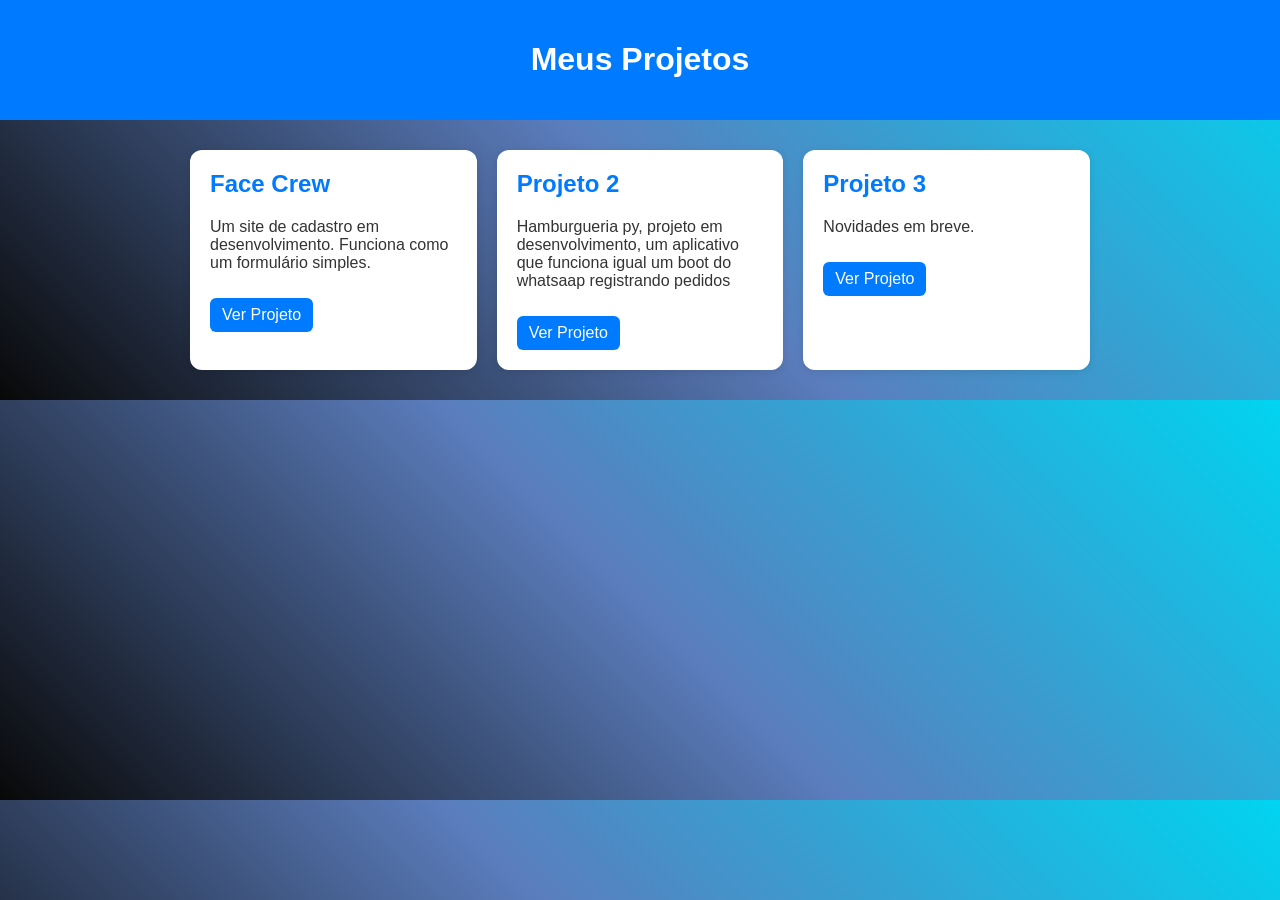
==== html/projetos.html @ 2b96971c "Add files via upload" ====
<!DOCTYPE html>
<html lang="pt-BR">
<head>
  <meta charset="UTF-8">
  <meta name="viewport" content="width=device-width, initial-scale=1.0">
  <title>Meus Projetos</title>
  <link rel="stylesheet" href="/css/Projetos.css">
</head>
<body>
  <header>
    <h1>Meus Projetos</h1>
  </header>
  
  <main class="projetos">
    <div class="projeto">
      <h2>Face Crew</h2>
      <p> Um site de cadastro em desenvolvimento. Funciona como um formulário simples.</p>
      <a href="#" target="_blank">Ver Projeto</a>
    </div>

    <div class="projeto">
      <h2>Projeto 2</h2>
      <p>Hamburgueria py, projeto em desenvolvimento, um aplicativo que funciona igual um boot do whatsaap registrando pedidos</p>
      <a href="#" target="_blank">Ver Projeto</a>
    </div>

    <div class="projeto">
      <h2>Projeto 3</h2>
      <p>Novidades em breve.</p>
      <a href="#" target="_blank">Ver Projeto</a>
    </div>
  </main>
</body>
</html>
---- css/Projetos.css ----
body {
  font-family: Arial, sans-serif;
  background-image: linear-gradient(45deg,rgb(8, 8, 8),rgb(91, 125, 189),rgb(0, 212, 240));
  color: #333;
  margin: 0;
  padding: 0;
}

header {
  background-color: #007bff;
  color: white;
  padding: 20px 0;
  text-align: center;
}

.projetos {
  max-width: 900px;
  margin: 30px auto;
  padding: 0 20px;
  display: grid;
  grid-template-columns: repeat(auto-fit, minmax(280px, 1fr));
  gap: 20px;
}

.projeto {
  background-color: white;
  padding: 20px;
  border-radius: 12px;
  box-shadow: 0 2px 8px rgba(0,0,0,0.1);
  transition: transform 0.2s;
}

.projeto:hover {
  transform: translateY(-5px);
}

.projeto h2 {
  margin-top: 0;
  color: #007bff;
}

.projeto a {
  display: inline-block;
  margin-top: 10px;
  text-decoration: none;
  color: #fff;
  background-color: #007bff;
  padding: 8px 12px;
  border-radius: 6px;
}

.projeto a:hover {
  background-color: #0056b3;
}
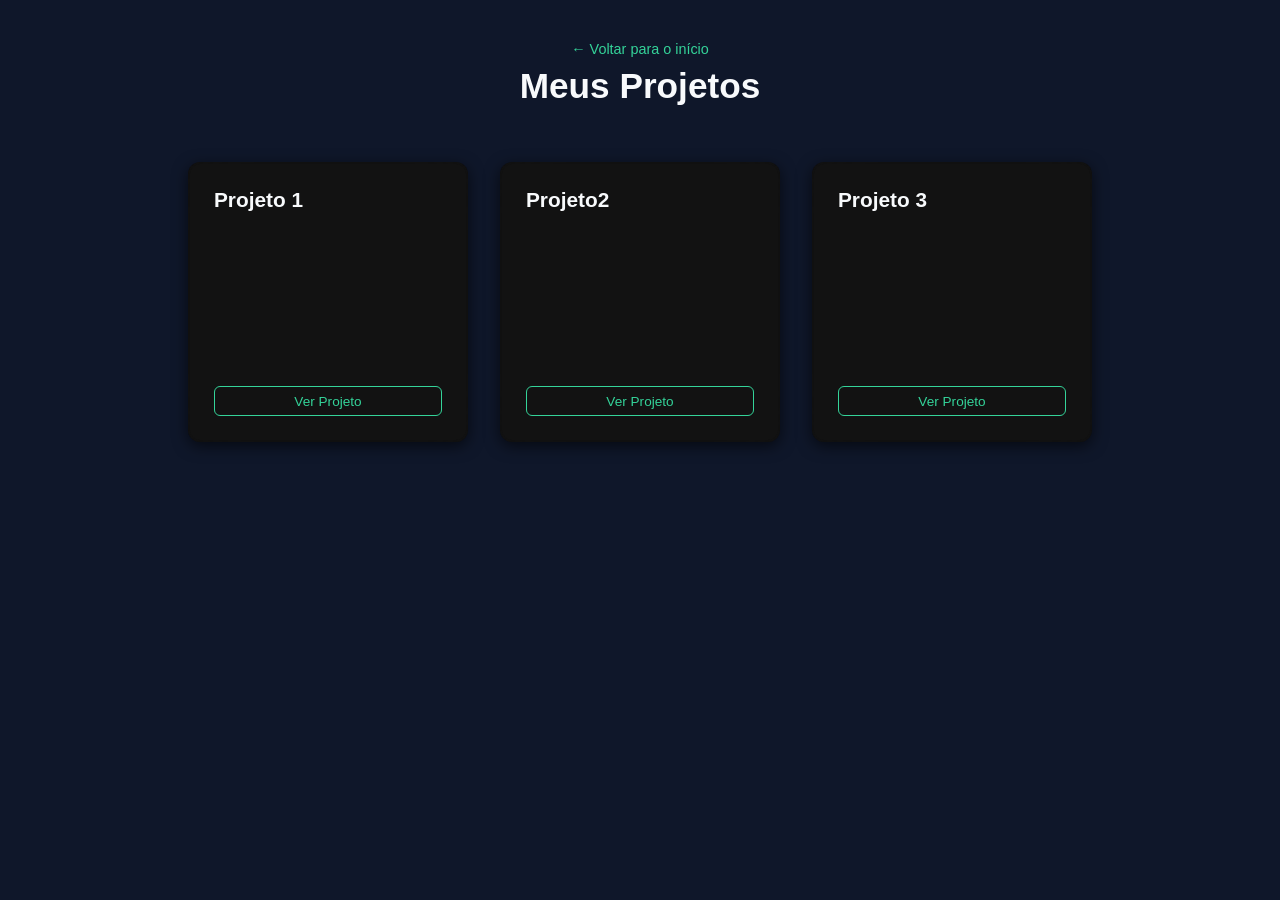
==== commit 4a9f9c2a: "reformando portfólio" ====
--- a/html/projetos.html
+++ b/html/projetos.html
@@ -1,34 +1,52 @@
 <!DOCTYPE html>
 <html lang="pt-BR">
 <head>
-  <meta charset="UTF-8">
-  <meta name="viewport" content="width=device-width, initial-scale=1.0">
-  <title>Meus Projetos</title>
-  <link rel="stylesheet" href="/css/Projetos.css">
+    <meta charset="UTF-8">
+    <meta name="viewport" content="width=device-width, initial-scale=1.0">
+    <title>Meus Projetos — Luiz Gustavo</title>
+    <link rel="stylesheet" href="/css/Projetos.css">
+
 </head>
 <body>
-  <header>
+
+<header>
+    <a href="index.html" class="voltar">← Voltar para o início</a>
     <h1>Meus Projetos</h1>
-  </header>
-  
-  <main class="projetos">
-    <div class="projeto">
-      <h2>Face Crew</h2>
-      <p> Um site de cadastro em desenvolvimento. Funciona como um formulário simples.</p>
-      <a href="#" target="_blank">Ver Projeto</a>
+</header>
+
+<main class="projetos-container">
+
+    <!-- Projeto 1 -->
+    <div class="card">
+        <div class="content">
+            <div>
+                <h2>Projeto 1</h2>
+            </div>
+            <a href="#" class="btn-projeto">Ver Projeto</a>
+        </div>
     </div>
 
-    <div class="projeto">
-      <h2>Projeto 2</h2>
-      <p>Hamburgueria py, projeto em desenvolvimento, um aplicativo que funciona igual um boot do whatsaap registrando pedidos</p>
-      <a href="#" target="_blank">Ver Projeto</a>
+    <!-- Projeto 2 -->
+    <div class="card">
+        <div class="content">
+            <div>
+                <h2>Projeto2</h2>
+            </div>
+            <a href="#"  class="btn-projeto">Ver Projeto</a>
+        </div>
     </div>
 
-    <div class="projeto">
-      <h2>Projeto 3</h2>
-      <p>Novidades em breve.</p>
-      <a href="#" target="_blank">Ver Projeto</a>
+    <!-- Projeto 3 -->
+    <div class="card">
+        <div class="content">
+            <div>
+                <h2>Projeto 3</h2>
+            </div>
+            <a href="#" target="_blank" class="btn-projeto">Ver Projeto</a>
+        </div>
     </div>
-  </main>
+
+</main>
+
 </body>
 </html>
--- a/css/Projetos.css
+++ b/css/Projetos.css
@@ -1,55 +1,172 @@
-body {
-  font-family: Arial, sans-serif;
-  background-image: linear-gradient(45deg,rgb(8, 8, 8),rgb(91, 125, 189),rgb(0, 212, 240));
-  color: #333;
+/* ==========================================
+   RESET E CONFIGURAÇÃO GERAL
+   ========================================== */
+* {
   margin: 0;
   padding: 0;
+  box-sizing: border-box;
+}
+
+body {
+  background-color: #0f172a; /* Fundo escuro */
+  color: #f8fafc;
+  font-family: 'Inter', sans-serif;
+  min-height: 100vh;
+  padding: 2.5rem 1.5rem;
 }
 
 header {
-  background-color: #007bff;
-  color: white;
-  padding: 20px 0;
   text-align: center;
+  margin-bottom: 3.5rem;
 }
 
-.projetos {
-  max-width: 900px;
-  margin: 30px auto;
-  padding: 0 20px;
-  display: grid;
-  grid-template-columns: repeat(auto-fit, minmax(280px, 1fr));
-  gap: 20px;
+header h1 {
+  font-family: 'Space Grotesk', sans-serif;
+  font-size: 2.2rem;
+  margin-top: 0.5rem;
+  color: #f8fafc;
 }
 
-.projeto {
-  background-color: white;
-  padding: 20px;
-  border-radius: 12px;
-  box-shadow: 0 2px 8px rgba(0,0,0,0.1);
-  transition: transform 0.2s;
+.voltar {
+  color: #34d399; /* Verde claro */
+  text-decoration: none;
+  font-size: 0.9rem;
+  transition: opacity 0.2s ease;
 }
 
-.projeto:hover {
-  transform: translateY(-5px);
+.voltar:hover {
+  opacity: 0.8;
 }
 
-.projeto h2 {
-  margin-top: 0;
-  color: #007bff;
+/* Container flexível para os cards */
+.projetos-container {
+  display: flex;
+  flex-wrap: wrap;
+  justify-content: center;
+  gap: 2rem;
+  max-width: 1000px;
+  margin: 0 auto;
 }
 
-.projeto a {
-  display: inline-block;
-  margin-top: 10px;
-  text-decoration: none;
-  color: #fff;
-  background-color: #007bff;
-  padding: 8px 12px;
-  border-radius: 6px;
+/* ==========================================
+   CARD ANIMADO (PRETO COM BORDA VERDE)
+   ========================================== */
+.card {
+  width: 280px;
+  min-height: 280px;
+  background: #121212; /* Fundo preto */
+  display: flex;
+  justify-content: center;
+  align-items: center;
+  overflow: hidden;
+  position: relative;
+  border-radius: 12px;
+  box-shadow: 0px 4px 15px rgba(0, 0, 0, 0.6);
+  cursor: pointer;
 }
 
-.projeto a:hover {
-  background-color: #0056b3;
+/* O container interno cria a margem de 2px que simula a borda */
+.card .content {
+  border-radius: 10px;
+  background: #121212; /* Fundo interno */
+  width: calc(100% - 4px);
+  height: calc(100% - 4px);
+  z-index: 2;
+  padding: 1.5rem;
+  color: white;
+  display: flex;
+  flex-direction: column;
+  justify-content: space-between;
 }
-  
+
+.content h2 {
+  font-family: 'Space Grotesk', sans-serif;
+  font-size: 1.3rem;
+  color: #f8fafc;
+  margin-bottom: 0.6rem;
+}
+
+.content p {
+  font-size: 0.9rem;
+  color: #94a3b8;
+  line-height: 1.5;
+}
+
+/* Botão minimalista verde */
+.btn-projeto {
+  display: inline-block;
+  margin-top: 1.5rem;
+  padding: 0.4rem 0.9rem;
+  background-color: transparent;
+  border: 1px solid #34d399;
+  color: #34d399;
+  text-decoration: none;
+  border-radius: 6px;
+  font-size: 0.85rem;
+  font-weight: 500;
+  text-align: center;
+  transition: all 0.2s ease;
+}
+
+.btn-projeto:hover {
+  background-color: #34d399;
+  color: #0d0d0d;
+  font-weight: 600;
+}
+
+/* ==========================================
+   EFEITO DE ROTACIONAL DA BORDA VERDE
+   ========================================== */
+.card::before {
+  opacity: 0;
+  content: "";
+  position: absolute;
+  display: block;
+  width: 120px;
+  height: 500px;
+  /* Gradiente Verde Claro + Verde Esmeralda */
+  background: linear-gradient(#34d399, #10b981);
+  transition: opacity 300ms;
+  animation: rotation_9018 6000ms infinite linear;
+  animation-play-state: paused;
+}
+
+/* Brilho verde sutil interno ao passar o mouse */
+.content::before {
+  opacity: 0;
+  transition: opacity 300ms;
+  content: "";
+  display: block;
+  background: #34d399;
+  width: 10px;
+  height: 50px;
+  position: absolute;
+  filter: blur(40px);
+  overflow: hidden;
+}
+
+/* Ativação no Hover */
+.card:hover::before,
+.card:hover .content::before {
+  opacity: 1;
+  animation-play-state: running;
+}
+
+.card::after {
+  position: absolute;
+  content: "";
+  display: block;
+  width: 100%;
+  height: 100%;
+  background: rgba(18, 18, 18, 0.2);
+  backdrop-filter: blur(30px);
+}
+
+@keyframes rotation_9018 {
+  0% {
+    transform: rotate(0deg);
+  }
+  100% {
+    transform: rotate(360deg);
+  }
+}
